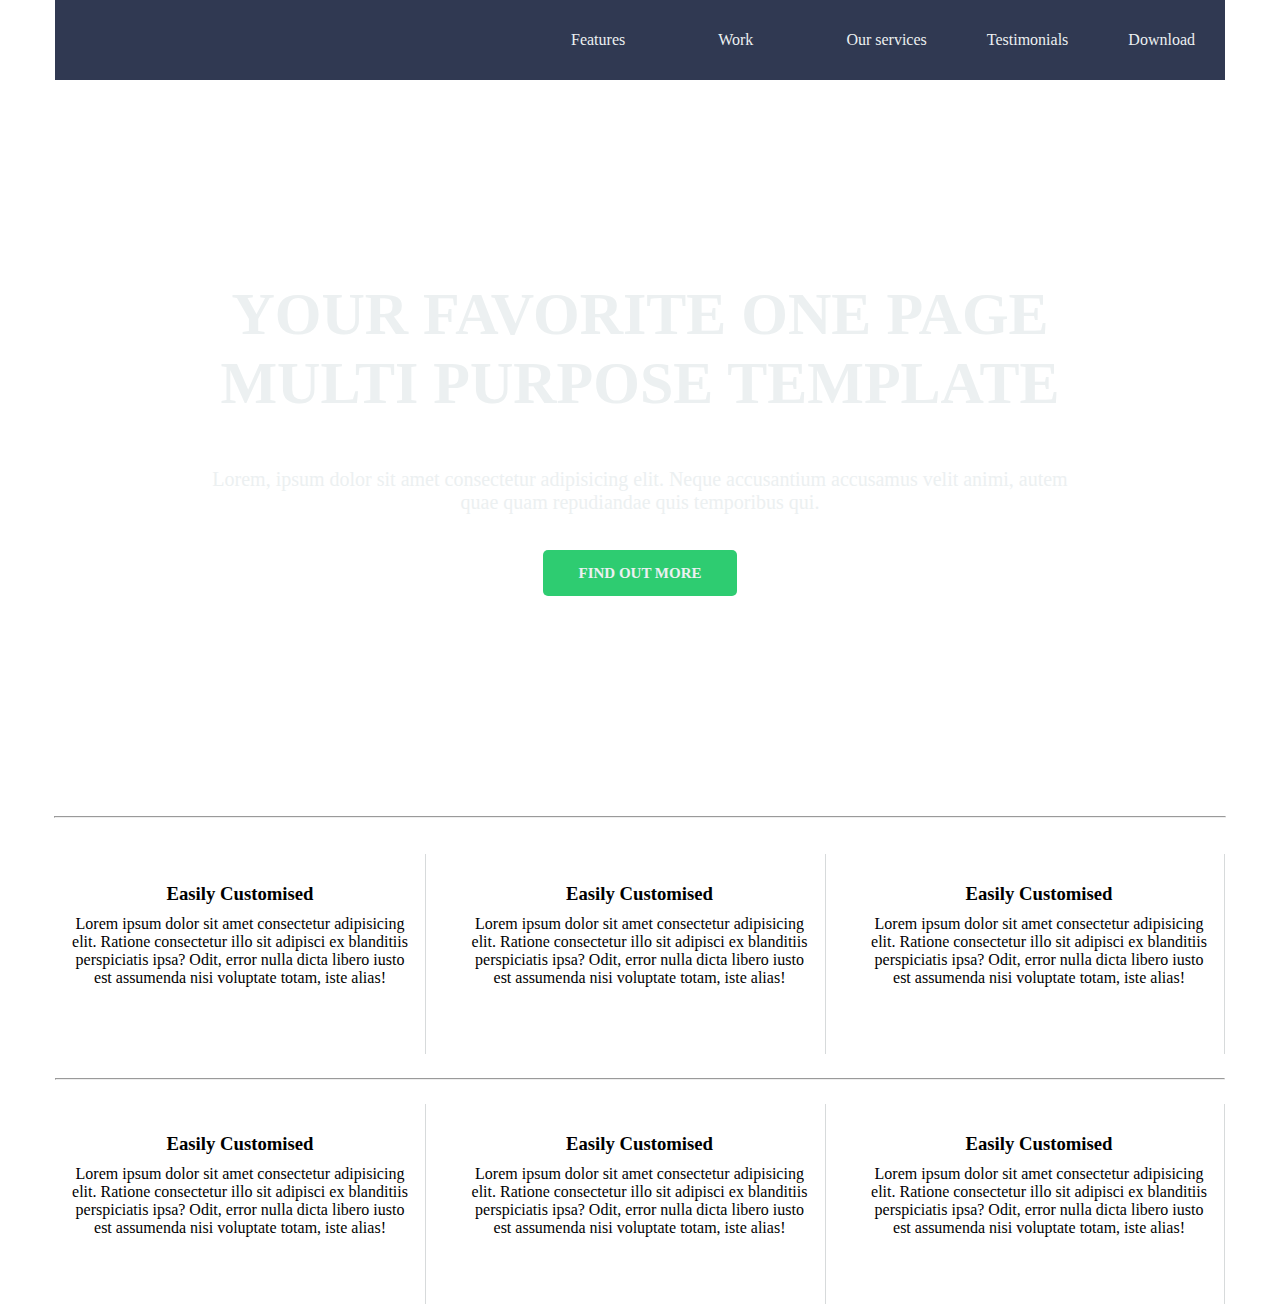
==== index.html @ 47c653ad "frist commi" ====
<!DOCTYPE html>
<html lang="en">
<head>
    <meta charset="UTF-8">
    <meta http-equiv="X-UA-Compatible" content="IE=edge">
    <meta name="viewport" content="width=device-width, initial-scale=1.0">
    <title>Website</title>
    <link rel="stylesheet" href="style.css">
</head>
<body>
    <section id="top-menu">
        <div class="menu">
            <div class="menu-logo">
                <img src="../All-Images/logo.png" alt="">
            </div>
            <div class="menu-list">
                <ul>
                    <li><a href="#">Features</a></li>
                    <li><a href="#">Work</a></li>
                    <li><a href="#">Our services</a>
                        
                        <div class="dropdown-menu">
                            <ul>
                                <li><a href="#">Web Design</a></li>
                                <li><a href="#">Digital Marketing</a>

                                    <div class="dm-menu">
                                        <ul>
                                            <li><a href="#">SEO</a></li>
                                            <li><a href="#">SEM</a></li>
                                            <li><a href="#">FB/YT</a></li>
                                        </ul>
                                    </div>
                                
                                
                                
                                </li>
                                <li><a href="#">Graphics Design</a></li>
                            </ul>
                        </div>
                    
                    
                    
                    </li>
                    <li><a href="#">Testimonials</a></li>
                    <li><a href="#">Download</a></li>
                </ul>
            </div>
        </div>
    </section>

    <section id="banner">
         
        <div class="banner-txt">
            <h1> YOUR FAVORITE ONE PAGE MULTI PURPOSE TEMPLATE</h1>
            <P>Lorem, ipsum dolor sit amet consectetur adipisicing elit. Neque accusantium accusamus velit animi, autem quae quam repudiandae quis temporibus qui.</P>

            <div class="btn">
                <a href="#">Find out more</a>
            </div>
        </div>
    </section>

    <br>
    <br> 

    <hr>

    <br>
    <br>


    <section id="service">
        <div class="service-bg">
            <div class="service-item">
                <img src="../All-Images/f1.png" alt="">
                <h3>Easily Customised</h3>
                <p>Lorem ipsum dolor sit amet consectetur adipisicing elit. Ratione consectetur illo sit adipisci ex blanditiis perspiciatis ipsa? Odit, error nulla dicta libero iusto est assumenda nisi voluptate totam, iste alias!</p>
            </div>
            <div class="service-item">
                <img src="../All-Images/f2.png" alt="">
                <h3>Easily Customised</h3>
                <p>Lorem ipsum dolor sit amet consectetur adipisicing elit. Ratione consectetur illo sit adipisci ex blanditiis perspiciatis ipsa? Odit, error nulla dicta libero iusto est assumenda nisi voluptate totam, iste alias!</p>
            </div>
            <div class="service-item"> 
                <img src="../All-Images/f3.png" alt="">
                <h3>Easily Customised</h3>
                <p>Lorem ipsum dolor sit amet consectetur adipisicing elit. Ratione consectetur illo sit adipisci ex blanditiis perspiciatis ipsa? Odit, error nulla dicta libero iusto est assumenda nisi voluptate totam, iste alias!</p>
            </div>

            <hr>

            <div class="service-item">
                <img src="../All-Images/f4.png" alt="">
                <h3>Easily Customised</h3>
                <p>Lorem ipsum dolor sit amet consectetur adipisicing elit. Ratione consectetur illo sit adipisci ex blanditiis perspiciatis ipsa? Odit, error nulla dicta libero iusto est assumenda nisi voluptate totam, iste alias!</p>
            </div>
            <div class="service-item">
                <img src="../All-Images/f5.png" alt="">
                <h3>Easily Customised</h3>
                <p>Lorem ipsum dolor sit amet consectetur adipisicing elit. Ratione consectetur illo sit adipisci ex blanditiis perspiciatis ipsa? Odit, error nulla dicta libero iusto est assumenda nisi voluptate totam, iste alias!</p>
            </div>
            <div class="service-item">
                <img src="../All-Images/f6.png" alt="">
                <h3>Easily Customised</h3>
                <p>Lorem ipsum dolor sit amet consectetur adipisicing elit. Ratione consectetur illo sit adipisci ex blanditiis perspiciatis ipsa? Odit, error nulla dicta libero iusto est assumenda nisi voluptate totam, iste alias!</p>
            </div>
        </div>
    </section>

</body>
</html>
---- style.css ----
*{
    margin: 0;
    padding: 0;
}

ul{
    list-style: none;
}

a{
    text-decoration: none;
}

#top-menu{
    width: 1170px;
    background-color: #303952;
    margin: 0 auto;
}

.menu{
    width: 1170px;
    height: 80px;
    margin: 0 auto;
    display: flex;
}

.menu .menu-logo{
    width: 200px;
    height: 80px;
    display: flex;
    justify-content: center;
    align-items: center;
}

.menu .menu-list{
    width: 970px;
    height: 80px;
}

.menu .menu-list ul{
    display: flex;
    justify-content: end;
  line-height: 80px;
 
}

.menu .menu-list ul li{
   /* margin-left: 30px; */
   /* background-color: #778beb; */
}

.menu .menu-list ul li a{
    color: #ecf0f1;
    padding: 0 30px 0 30px;
    /* background-color: #596275; */
    display: block;
}

.menu .menu-list ul li:nth-child(2){
    padding: 0 33px;
}

.menu .menu-list ul li a:hover{
    color: #f7d794;
    background-color: #596275;
    transition: all linear 0.5s;
}

/* dropdown menu start */

.menu-list ul li{
    position: relative;
}

.menu-list ul li .dropdown-menu ul{
    position: absolute;
    width: 250px;
    display: flex;
    flex-direction: column;
    visibility: hidden;
}

.menu-list ul li:hover .dropdown-menu ul{
    visibility: visible;
}

.dropdown-menu ul li{
    position: relative;
}

.dropdown-menu ul li .dm-menu ul{
    position: absolute;
    left: 250px;
    visibility: hidden;
}

.dropdown-menu ul li:hover .dm-menu ul{
    visibility: visible;
}

/* dropdown menu end */


/* banner start */

#banner{
    width: 1170px;
    height: 700px;
    margin: 0 auto;
    background: url(../All-Images/Heider-bg.jpg);
    background-position: center;
    background-repeat: no-repeat;
    background-size: cover;
}

.banner-txt{
    width: 1170px;
    margin: 0 auto;
    text-align: center;
    color: #ecf0f1;
}

.banner-txt h1{
    padding: 200px 100px 50px 100px;
    font-size: 60px;
    text-transform: uppercase;

}
.banner-txt p{
    padding: 0 150px 50px 150px;
    font-size: 20px;
}

.banner-txt .btn{
    text-align: center;
}
.btn a{
    font-size: 15px;
    font-weight: 600;
    color: #ecf0f1;
    background-color: #2ecc71;
    text-transform: uppercase;
    border-radius: 5px;
    padding: 15px 35px;
    position: relative;
    z-index: 1;
}

/* .btn a:hover{
    background: #3498db;
    color: #dff9fb;
    transition: all linear 0.5s;
} */

.btn a::after{
    content: "";
    position: absolute;
    top: 0;
    left: 0;
    width: 0;
    height: 100%;
    background-color: #130f40;
    border-radius: 5px;
    transition: all linear 0.5s;
    /* z-index: -1; */
}

.btn a:hover::after{
    width: 100%;
}


#service{
    height: 450px;
    width: 100%;
}
#service .service-bg{
    width: 1170px;
    height: 450px;
   /* background-color: #686de0; */
   margin: 0 auto;
   display: flex;
   flex-wrap: wrap;
   justify-content: space-between;
   align-content: space-between;
}

.service-bg .service-item{
    height: 200px;
    width: 370px;
    /* background-color: #95afc0; */
    text-align: center;
    border-right: 1px solid #d7dadb;
}
.service-item img{
    margin-top: 15px;
}
.service-item h3{
    margin-top: 10px;
}
.service-item p{
    margin-top: 10px;
    padding: 0 10px 0 10px;
}
hr{
    width: 1170px;
    margin: 0 auto;
    color: #d7dadb;
}
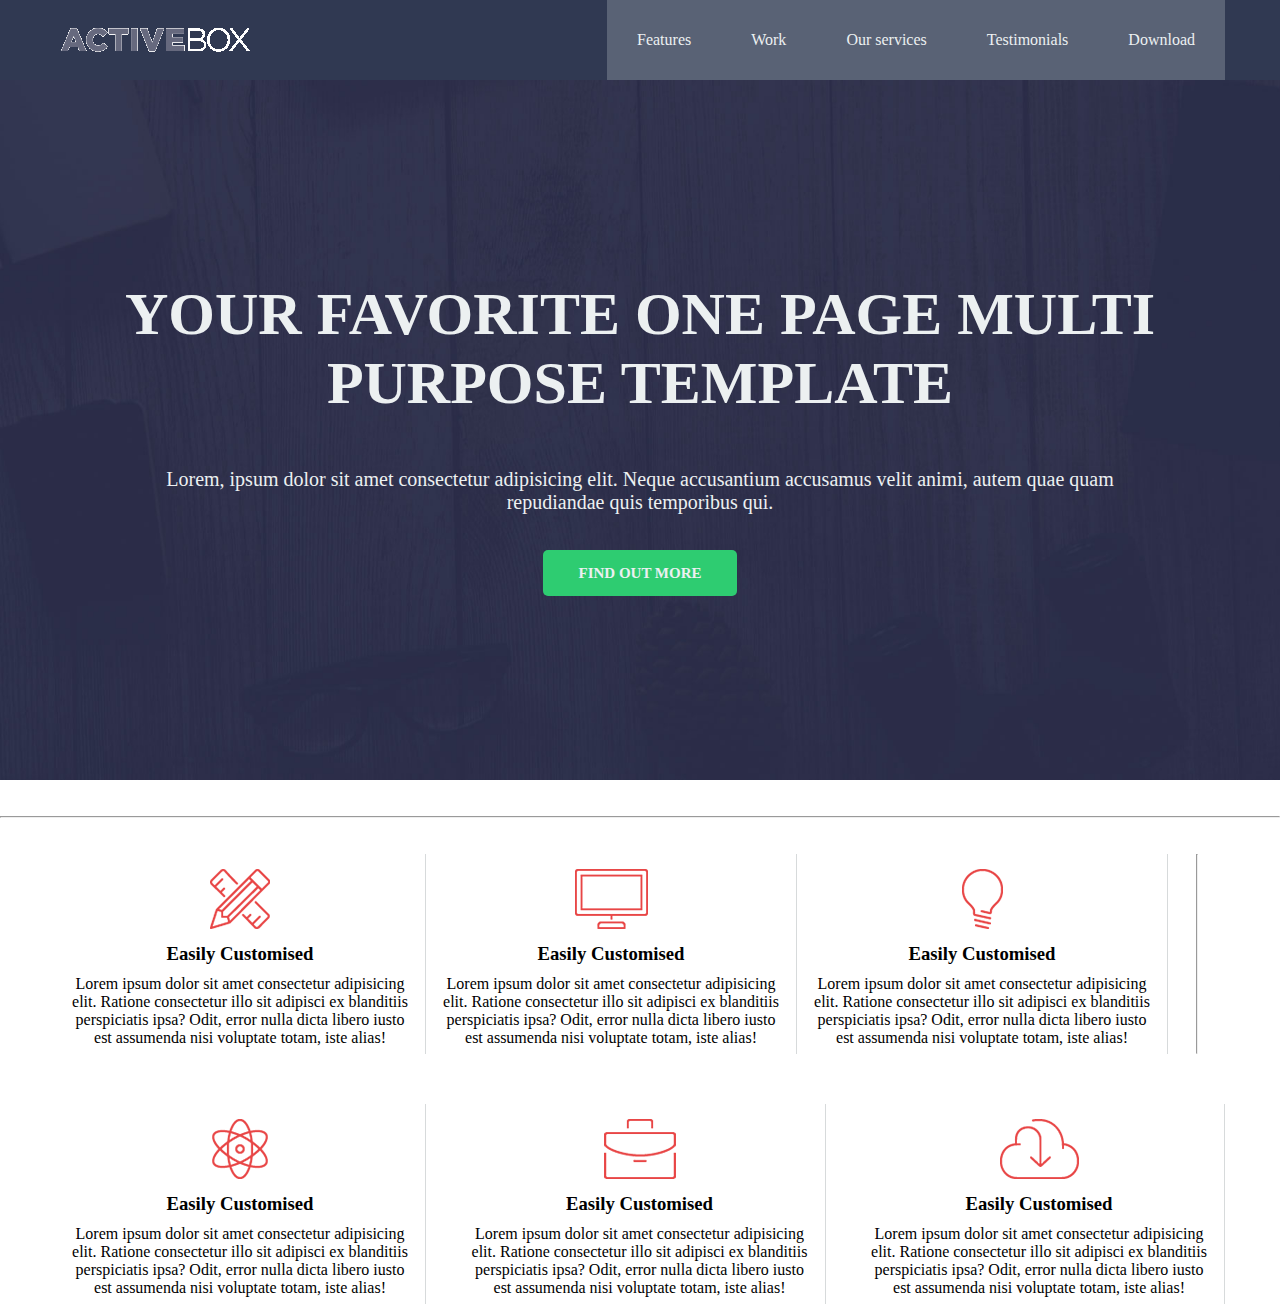
==== commit 82f63565: "first commit" ====
--- a/index.html
+++ b/index.html
@@ -22,7 +22,7 @@
                         <div class="dropdown-menu">
                             <ul>
                                 <li><a href="#">Web Design</a></li>
-                                <li><a href="#">Digital Marketing</a>
+                                <li><a href="#">Digital Marketing  > </a>
 
                                     <div class="dm-menu">
                                         <ul>
@@ -31,9 +31,7 @@
                                             <li><a href="#">FB/YT</a></li>
                                         </ul>
                                     </div>
-                                
-                                
-                                
+                            
                                 </li>
                                 <li><a href="#">Graphics Design</a></li>
                             </ul>
--- a/style.css
+++ b/style.css
@@ -12,7 +12,7 @@
 }
 
 #top-menu{
-    width: 1170px;
+    width: 100%;
     background-color: #303952;
     margin: 0 auto;
 }
@@ -52,17 +52,14 @@
 .menu .menu-list ul li a{
     color: #ecf0f1;
     padding: 0 30px 0 30px;
-    /* background-color: #596275; */
+    background-color: #596275;
     display: block;
 }
 
-.menu .menu-list ul li:nth-child(2){
-    padding: 0 33px;
-}
 
 .menu .menu-list ul li a:hover{
     color: #f7d794;
-    background-color: #596275;
+    background-color: #2355c2;
     transition: all linear 0.5s;
 }
 
@@ -74,7 +71,7 @@
 
 .menu-list ul li .dropdown-menu ul{
     position: absolute;
-    width: 250px;
+    width: 200px;
     display: flex;
     flex-direction: column;
     visibility: hidden;
@@ -84,17 +81,20 @@
     visibility: visible;
 }
 
-.dropdown-menu ul li{
+.menu-list ul li .dropdown-menu ul li{
     position: relative;
 }
 
-.dropdown-menu ul li .dm-menu ul{
+.menu-list ul li .dropdown-menu ul li .dm-menu ul{
     position: absolute;
-    left: 250px;
+    top: -100px;
+    left: 200px;
+    margin-left: 2px;
+    margin-top: 5px;
     visibility: hidden;
 }
 
-.dropdown-menu ul li:hover .dm-menu ul{
+.menu-list ul li .dropdown-menu ul li:hover .dm-menu ul{
     visibility: visible;
 }
 
@@ -104,7 +104,7 @@
 /* banner start */
 
 #banner{
-    width: 1170px;
+    width: 100%;
     height: 700px;
     margin: 0 auto;
     background: url(../All-Images/Heider-bg.jpg);
@@ -114,7 +114,7 @@
 }
 
 .banner-txt{
-    width: 1170px;
+    width: 100%;
     margin: 0 auto;
     text-align: center;
     color: #ecf0f1;
@@ -143,31 +143,30 @@
     border-radius: 5px;
     padding: 15px 35px;
     position: relative;
-    z-index: 1;
-}
-
-/* .btn a:hover{
-    background: #3498db;
-    color: #dff9fb;
-    transition: all linear 0.5s;
-} */
+    /* z-index: 1; */
+}
 
 .btn a::after{
-    content: "";
-    position: absolute;
-    top: 0;
-    left: 0;
+    content: '';
+    height: 100%;
     width: 0;
-    height: 100%;
-    background-color: #130f40;
-    border-radius: 5px;
-    transition: all linear 0.5s;
-    /* z-index: -1; */
+   position: absolute;
+   top: 0;
+   left: 0;
+   color:  #ecf0f1;
+   background-color: tomato;
+   border-radius: 5px;
+   /* z-index: -1; */
 }
 
 .btn a:hover::after{
     width: 100%;
-}
+    color: #ecf0f1;
+}
+
+
+
+
 
 
 #service{
@@ -203,7 +202,7 @@
     padding: 0 10px 0 10px;
 }
 hr{
-    width: 1170px;
+    /* width: 1170px; */
     margin: 0 auto;
     color: #d7dadb;
 }
